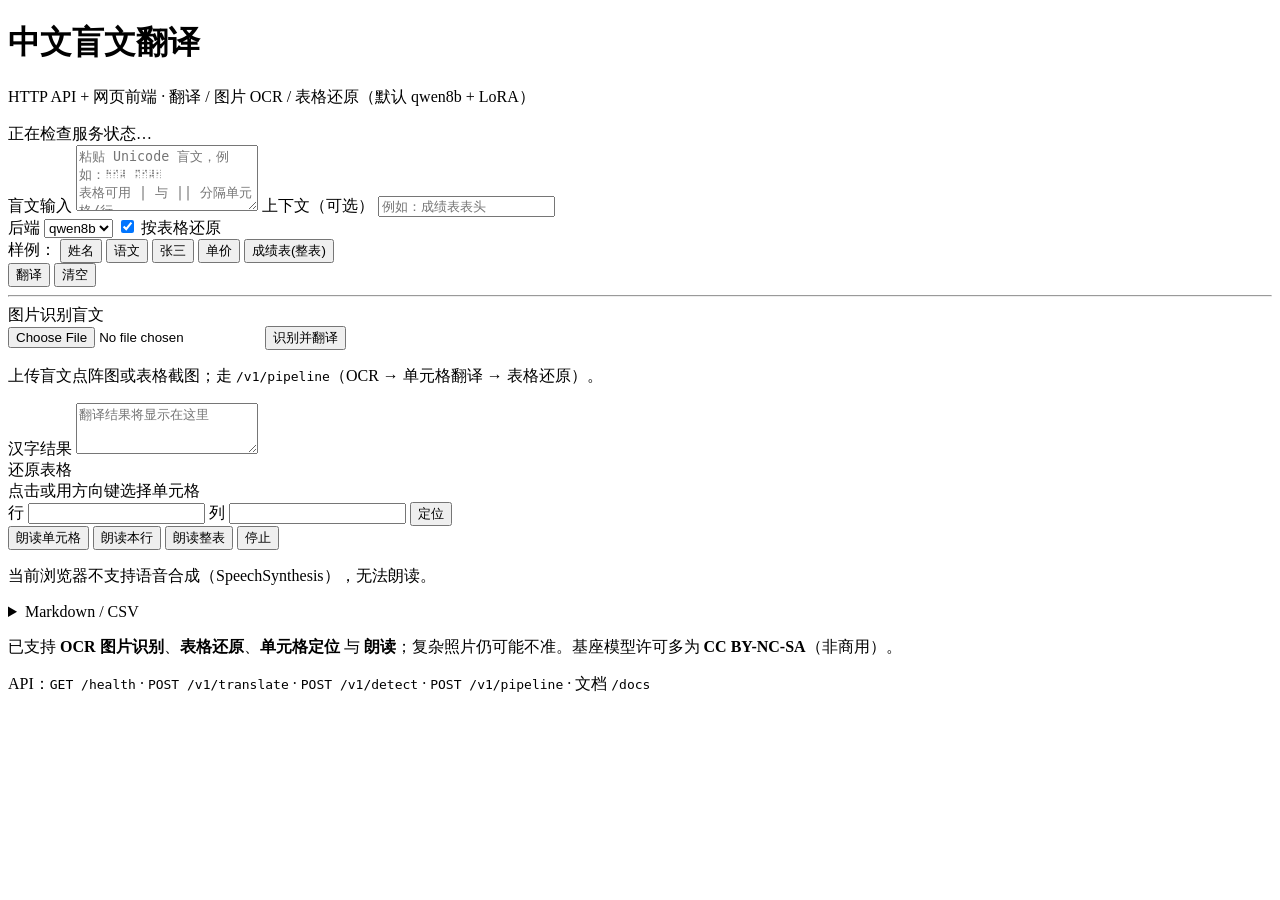
==== apps/web/index.html @ f2950549 "Initial public release: chinese-braille-toolkit v0.1.0a1 FastAPI+web UI, OpenCV braille OCR, table r" ====
<!DOCTYPE html>
<html lang="zh-CN">
<head>
  <meta charset="UTF-8" />
  <meta name="viewport" content="width=device-width, initial-scale=1" />
  <title>中文盲文翻译</title>
  <link rel="stylesheet" href="/static/style.css" />
</head>
<body>
  <main class="card">
    <header>
      <h1>中文盲文翻译</h1>
      <p class="sub">HTTP API + 网页前端 · 翻译 / 图片 OCR / 表格还原（默认 qwen8b + LoRA）</p>
    </header>

    <section class="status" id="statusBox" aria-live="polite">
      正在检查服务状态…
    </section>

    <label for="braille">盲文输入</label>
    <textarea id="braille" rows="4" placeholder="粘贴 Unicode 盲文，例如：⠓⠊⠼ ⠍⠊⠼⠂ &#10;表格可用 | 与 || 分隔单元格/行"></textarea>

    <label for="context">上下文（可选）</label>
    <input id="context" type="text" placeholder="例如：成绩表表头" />

    <div class="row">
      <label for="backend">后端</label>
      <select id="backend">
        <option value="qwen8b" selected>qwen8b</option>
        <option value="mt5">mt5</option>
        <option value="auto">auto</option>
      </select>
      <label class="check">
        <input type="checkbox" id="asTable" checked />
        按表格还原
      </label>
    </div>

    <div class="samples">
      <span>样例：</span>
      <button type="button" class="chip" data-br="⠓⠊⠼ ⠍⠊⠼⠂" data-ctx="成绩表表头">姓名</button>
      <button type="button" class="chip" data-br="⠬ ⠒" data-ctx="成绩表表头">语文</button>
      <button type="button" class="chip" data-br="⠌⠦ ⠎⠧⠁" data-ctx="成绩表姓名">张三</button>
      <button type="button" class="chip" data-br="⠙⠧ ⠛⠫⠆" data-ctx="销售表表头">单价</button>
      <button type="button" class="chip chip-table"
        data-br="⠓⠊⠼ ⠍⠊⠼⠂ | ⠬ ⠒ | ⠱⠥ ⠓⠾ | ⠊⠼ ⠬⠄ || ⠌⠦ ⠎⠧⠁ | ⠼⠊⠃ | ⠼⠓⠓ | ⠼⠓⠑ || ⠇⠊ ⠎ | ⠼⠛⠓ | ⠼⠊⠑ | ⠼⠓⠚ || ⠶⠂ ⠥ | ⠼⠓⠑ | ⠼⠓⠃ | ⠼⠊⠚"
        data-ctx="成绩表"
        data-table="1">成绩表(整表)</button>
    </div>

    <div class="actions">
      <button type="button" id="btnTranslate" class="primary">翻译</button>
      <button type="button" id="btnClear" class="ghost">清空</button>
    </div>

    <hr class="sep" />

    <label for="imageFile">图片识别盲文</label>
    <div class="row file-row">
      <input id="imageFile" type="file" accept="image/*" />
      <button type="button" id="btnPipeline" class="primary">识别并翻译</button>
    </div>
    <p class="hint">上传盲文点阵图或表格截图；走 <code>/v1/pipeline</code>（OCR → 单元格翻译 → 表格还原）。</p>

    <label for="result">汉字结果</label>
    <textarea id="result" rows="3" readonly placeholder="翻译结果将显示在这里"></textarea>

    <div id="tableWrap" class="table-wrap hidden">
      <label>还原表格</label>
      <div id="tableOut" class="table-out"></div>
      <div class="table-toolbar" id="tableToolbar">
        <div id="cellPos" class="cell-pos" aria-live="polite">点击或用方向键选择单元格</div>
        <div class="toolbar-row">
          <label class="jump-label" for="jumpRow">行</label>
          <input id="jumpRow" type="number" min="1" step="1" class="jump-num" />
          <label class="jump-label" for="jumpCol">列</label>
          <input id="jumpCol" type="number" min="1" step="1" class="jump-num" />
          <button type="button" id="btnJump" class="ghost">定位</button>
        </div>
        <div class="toolbar-row speak-row">
          <button type="button" id="btnSpeakCell" class="ghost">朗读单元格</button>
          <button type="button" id="btnSpeakRow" class="ghost">朗读本行</button>
          <button type="button" id="btnSpeakTable" class="ghost">朗读整表</button>
          <button type="button" id="btnSpeakStop" class="ghost">停止</button>
        </div>
        <p id="ttsHint" class="hint hidden">当前浏览器不支持语音合成（SpeechSynthesis），无法朗读。</p>
      </div>
      <details>
        <summary>Markdown / CSV</summary>
        <label for="mdOut">Markdown</label>
        <textarea id="mdOut" rows="5" readonly></textarea>
        <label for="csvOut">CSV</label>
        <textarea id="csvOut" rows="4" readonly></textarea>
      </details>
    </div>

    <p class="meta" id="meta"></p>

    <footer>
      <p>已支持 <strong>OCR 图片识别</strong>、<strong>表格还原</strong>、<strong>单元格定位</strong> 与 <strong>朗读</strong>；复杂照片仍可能不准。基座模型许可多为 <strong>CC BY-NC-SA</strong>（非商用）。</p>
      <p>API：<code>GET /health</code> · <code>POST /v1/translate</code> · <code>POST /v1/detect</code> · <code>POST /v1/pipeline</code> · 文档 <code>/docs</code></p>
    </footer>
  </main>
  <script src="/static/app.js"></script>
</body>
</html>
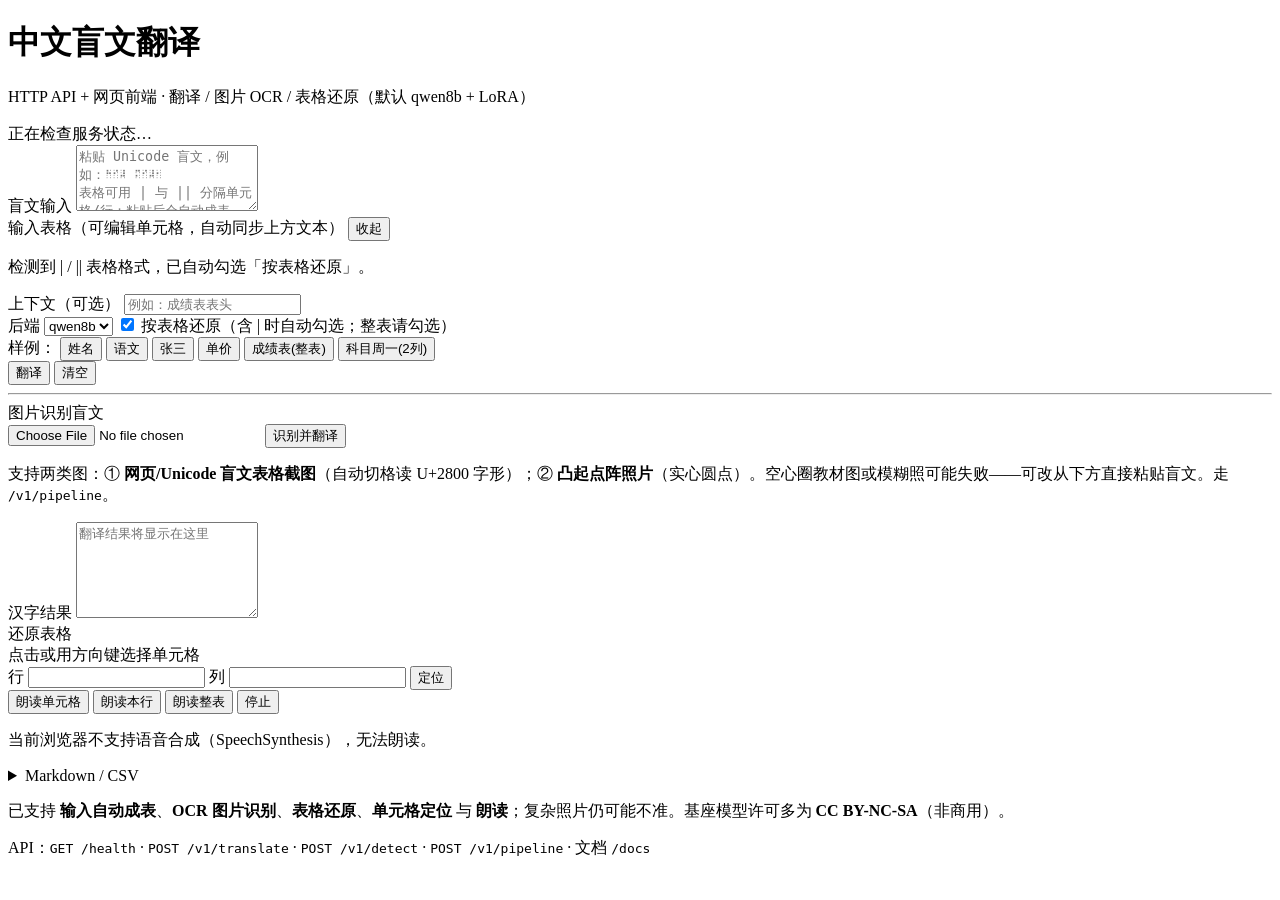
==== commit 77c39928: "feat: digital braille OCR, table shape lock, batch GPU translate - OCR: detect Unicode braille table" ====
--- a/apps/web/index.html
+++ b/apps/web/index.html
@@ -2,9 +2,11 @@
 <html lang="zh-CN">
 <head>
   <meta charset="UTF-8" />
+  <meta http-equiv="Cache-Control" content="no-store, no-cache, must-revalidate" />
+  <meta http-equiv="Pragma" content="no-cache" />
   <meta name="viewport" content="width=device-width, initial-scale=1" />
   <title>中文盲文翻译</title>
-  <link rel="stylesheet" href="/static/style.css" />
+  <link rel="stylesheet" href="/static/style.css?v=20261020t01hard4x4" />
 </head>
 <body>
   <main class="card">
@@ -18,7 +20,16 @@
     </section>
 
     <label for="braille">盲文输入</label>
-    <textarea id="braille" rows="4" placeholder="粘贴 Unicode 盲文，例如：⠓⠊⠼ ⠍⠊⠼⠂ &#10;表格可用 | 与 || 分隔单元格/行"></textarea>
+    <textarea id="braille" rows="4" placeholder="粘贴 Unicode 盲文，例如：⠓⠊⠼ ⠍⠊⠼⠂ &#10;表格可用 | 与 || 分隔单元格/行；粘贴后会自动成表"></textarea>
+
+    <div id="inputTableWrap" class="input-table-wrap hidden">
+      <div class="input-table-head">
+        <label class="input-table-label">输入表格（可编辑单元格，自动同步上方文本）</label>
+        <button type="button" id="btnHideInputTable" class="ghost tiny">收起</button>
+      </div>
+      <div id="inputTableOut" class="table-out input-table-out"></div>
+      <p class="hint" id="inputTableHint">检测到 | / || 表格格式，已自动勾选「按表格还原」。</p>
+    </div>
 
     <label for="context">上下文（可选）</label>
     <input id="context" type="text" placeholder="例如：成绩表表头" />
@@ -32,7 +43,7 @@
       </select>
       <label class="check">
         <input type="checkbox" id="asTable" checked />
-        按表格还原
+        按表格还原（含 | 时自动勾选；整表请勾选）
       </label>
     </div>
 
@@ -43,9 +54,17 @@
       <button type="button" class="chip" data-br="⠌⠦ ⠎⠧⠁" data-ctx="成绩表姓名">张三</button>
       <button type="button" class="chip" data-br="⠙⠧ ⠛⠫⠆" data-ctx="销售表表头">单价</button>
       <button type="button" class="chip chip-table"
+        data-sample="t01"
         data-br="⠓⠊⠼ ⠍⠊⠼⠂ | ⠬ ⠒ | ⠱⠥ ⠓⠾ | ⠊⠼ ⠬⠄ || ⠌⠦ ⠎⠧⠁ | ⠼⠊⠃ | ⠼⠓⠓ | ⠼⠓⠑ || ⠇⠊ ⠎ | ⠼⠛⠓ | ⠼⠊⠑ | ⠼⠓⠚ || ⠶⠂ ⠥ | ⠼⠓⠑ | ⠼⠓⠃ | ⠼⠊⠚"
+        data-cells="[[&quot;⠓⠊⠼ ⠍⠊⠼⠂&quot;,&quot;⠬ ⠒&quot;,&quot;⠱⠥ ⠓⠾&quot;,&quot;⠊⠼ ⠬⠄&quot;],[&quot;⠌⠦ ⠎⠧⠁&quot;,&quot;⠼⠊⠃&quot;,&quot;⠼⠓⠓&quot;,&quot;⠼⠓⠑&quot;],[&quot;⠇⠊ ⠎&quot;,&quot;⠼⠛⠓&quot;,&quot;⠼⠊⠑&quot;,&quot;⠼⠓⠚&quot;],[&quot;⠶⠂ ⠥&quot;,&quot;⠼⠓⠑&quot;,&quot;⠼⠓⠃&quot;,&quot;⠼⠊⠚&quot;]]"
         data-ctx="成绩表"
         data-table="1">成绩表(整表)</button>
+      <button type="button" class="chip chip-table"
+        data-sample="subject_mon"
+        data-br="⠅⠢ ⠍⠥ | ⠌⠷ ⠊ || ⠬ ⠒ | ⠱⠥ ⠓⠾"
+        data-cells="[[&quot;⠅⠢ ⠍⠥&quot;,&quot;⠌⠷ ⠊&quot;],[&quot;⠬ ⠒&quot;,&quot;⠱⠥ ⠓⠾&quot;]]"
+        data-ctx="课程表"
+        data-table="1">科目周一(2列)</button>
     </div>
 
     <div class="actions">
@@ -60,10 +79,10 @@
       <input id="imageFile" type="file" accept="image/*" />
       <button type="button" id="btnPipeline" class="primary">识别并翻译</button>
     </div>
-    <p class="hint">上传盲文点阵图或表格截图；走 <code>/v1/pipeline</code>（OCR → 单元格翻译 → 表格还原）。</p>
+    <p class="hint">支持两类图：① <strong>网页/Unicode 盲文表格截图</strong>（自动切格读 U+2800 字形）；② <strong>凸起点阵照片</strong>（实心圆点）。空心圈教材图或模糊照可能失败——可改从下方直接粘贴盲文。走 <code>/v1/pipeline</code>。</p>
 
     <label for="result">汉字结果</label>
-    <textarea id="result" rows="3" readonly placeholder="翻译结果将显示在这里"></textarea>
+    <textarea id="result" rows="6" readonly placeholder="翻译结果将显示在这里"></textarea>
 
     <div id="tableWrap" class="table-wrap hidden">
       <label>还原表格</label>
@@ -97,10 +116,10 @@
     <p class="meta" id="meta"></p>
 
     <footer>
-      <p>已支持 <strong>OCR 图片识别</strong>、<strong>表格还原</strong>、<strong>单元格定位</strong> 与 <strong>朗读</strong>；复杂照片仍可能不准。基座模型许可多为 <strong>CC BY-NC-SA</strong>（非商用）。</p>
+      <p>已支持 <strong>输入自动成表</strong>、<strong>OCR 图片识别</strong>、<strong>表格还原</strong>、<strong>单元格定位</strong> 与 <strong>朗读</strong>；复杂照片仍可能不准。基座模型许可多为 <strong>CC BY-NC-SA</strong>（非商用）。</p>
       <p>API：<code>GET /health</code> · <code>POST /v1/translate</code> · <code>POST /v1/detect</code> · <code>POST /v1/pipeline</code> · 文档 <code>/docs</code></p>
     </footer>
   </main>
-  <script src="/static/app.js"></script>
+  <script src="/static/app.js?v=20261020digitalocr1"></script>
 </body>
 </html>
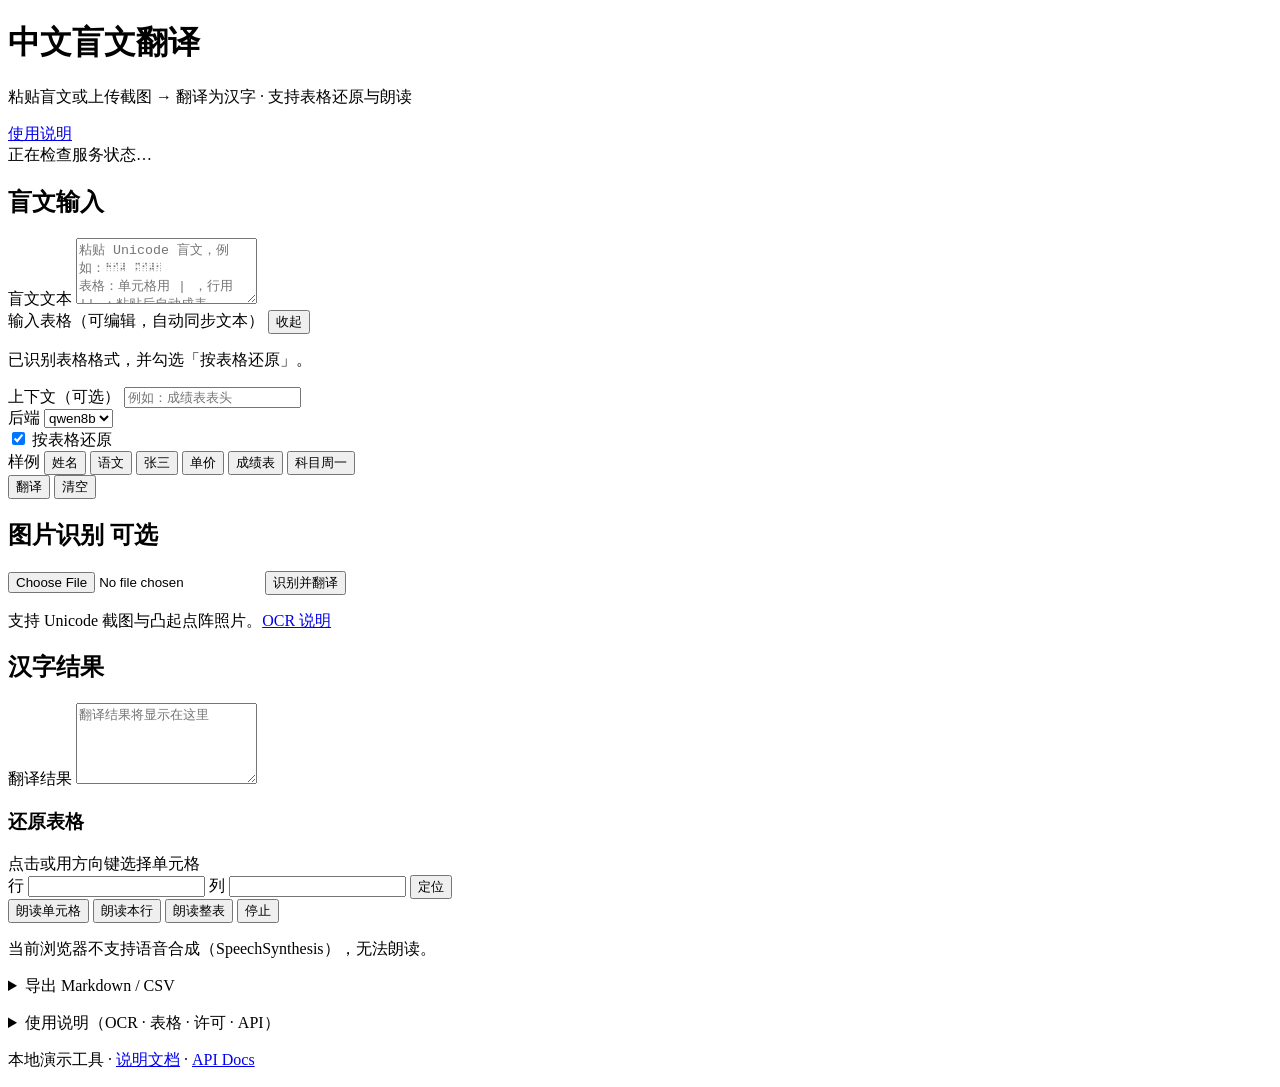
==== commit 35a6cd51: "ui: 精简网页主流程，说明收拢到帮助页与 docs - 主页按状态→输入→可选 OCR→结果分区，去掉冗长脚注 - 新增 apps/web/help.html 与 docs/web-ui.md（OC" ====
--- a/apps/web/index.html
+++ b/apps/web/index.html
@@ -6,120 +6,147 @@
   <meta http-equiv="Pragma" content="no-cache" />
   <meta name="viewport" content="width=device-width, initial-scale=1" />
   <title>中文盲文翻译</title>
-  <link rel="stylesheet" href="/static/style.css?v=20261020t01hard4x4" />
+  <link rel="stylesheet" href="/static/style.css?v=20261021ui1" />
 </head>
 <body>
   <main class="card">
-    <header>
-      <h1>中文盲文翻译</h1>
-      <p class="sub">HTTP API + 网页前端 · 翻译 / 图片 OCR / 表格还原（默认 qwen8b + LoRA）</p>
+    <header class="page-header">
+      <div class="page-header-text">
+        <h1>中文盲文翻译</h1>
+        <p class="sub">粘贴盲文或上传截图 → 翻译为汉字 · 支持表格还原与朗读</p>
+      </div>
+      <a class="help-link" href="/static/help.html" target="_blank" rel="noopener">使用说明</a>
     </header>
 
     <section class="status" id="statusBox" aria-live="polite">
       正在检查服务状态…
     </section>
 
-    <label for="braille">盲文输入</label>
-    <textarea id="braille" rows="4" placeholder="粘贴 Unicode 盲文，例如：⠓⠊⠼ ⠍⠊⠼⠂ &#10;表格可用 | 与 || 分隔单元格/行；粘贴后会自动成表"></textarea>
+    <section class="panel" aria-labelledby="sec-input">
+      <h2 id="sec-input" class="panel-title">盲文输入</h2>
 
-    <div id="inputTableWrap" class="input-table-wrap hidden">
-      <div class="input-table-head">
-        <label class="input-table-label">输入表格（可编辑单元格，自动同步上方文本）</label>
-        <button type="button" id="btnHideInputTable" class="ghost tiny">收起</button>
+      <label for="braille" class="sr-only">盲文文本</label>
+      <textarea id="braille" rows="4" placeholder="粘贴 Unicode 盲文，例如：⠓⠊⠼ ⠍⠊⠼⠂&#10;表格：单元格用 | ，行用 || ；粘贴后自动成表"></textarea>
+
+      <div id="inputTableWrap" class="input-table-wrap hidden">
+        <div class="input-table-head">
+          <label class="input-table-label">输入表格（可编辑，自动同步文本）</label>
+          <button type="button" id="btnHideInputTable" class="ghost tiny">收起</button>
+        </div>
+        <div id="inputTableOut" class="table-out input-table-out"></div>
+        <p class="hint" id="inputTableHint">已识别表格格式，并勾选「按表格还原」。</p>
       </div>
-      <div id="inputTableOut" class="table-out input-table-out"></div>
-      <p class="hint" id="inputTableHint">检测到 | / || 表格格式，已自动勾选「按表格还原」。</p>
-    </div>
 
-    <label for="context">上下文（可选）</label>
-    <input id="context" type="text" placeholder="例如：成绩表表头" />
+      <div class="field-grid">
+        <div class="field">
+          <label for="context">上下文（可选）</label>
+          <input id="context" type="text" placeholder="例如：成绩表表头" />
+        </div>
+        <div class="field field-backend">
+          <label for="backend">后端</label>
+          <select id="backend">
+            <option value="qwen8b" selected>qwen8b</option>
+            <option value="mt5">mt5</option>
+            <option value="auto">auto</option>
+          </select>
+        </div>
+      </div>
 
-    <div class="row">
-      <label for="backend">后端</label>
-      <select id="backend">
-        <option value="qwen8b" selected>qwen8b</option>
-        <option value="mt5">mt5</option>
-        <option value="auto">auto</option>
-      </select>
-      <label class="check">
-        <input type="checkbox" id="asTable" checked />
-        按表格还原（含 | 时自动勾选；整表请勾选）
-      </label>
-    </div>
+      <div class="options-bar">
+        <label class="check">
+          <input type="checkbox" id="asTable" checked />
+          按表格还原
+        </label>
+        <div class="samples" role="group" aria-label="样例">
+          <span class="samples-label">样例</span>
+          <button type="button" class="chip" data-br="⠓⠊⠼ ⠍⠊⠼⠂" data-ctx="成绩表表头">姓名</button>
+          <button type="button" class="chip" data-br="⠬ ⠒" data-ctx="成绩表表头">语文</button>
+          <button type="button" class="chip" data-br="⠌⠦ ⠎⠧⠁" data-ctx="成绩表姓名">张三</button>
+          <button type="button" class="chip" data-br="⠙⠧ ⠛⠫⠆" data-ctx="销售表表头">单价</button>
+          <button type="button" class="chip chip-table"
+            data-sample="t01"
+            data-br="⠓⠊⠼ ⠍⠊⠼⠂ | ⠬ ⠒ | ⠱⠥ ⠓⠾ | ⠊⠼ ⠬⠄ || ⠌⠦ ⠎⠧⠁ | ⠼⠊⠃ | ⠼⠓⠓ | ⠼⠓⠑ || ⠇⠊ ⠎ | ⠼⠛⠓ | ⠼⠊⠑ | ⠼⠓⠚ || ⠶⠂ ⠥ | ⠼⠓⠑ | ⠼⠓⠃ | ⠼⠊⠚"
+            data-cells="[[&quot;⠓⠊⠼ ⠍⠊⠼⠂&quot;,&quot;⠬ ⠒&quot;,&quot;⠱⠥ ⠓⠾&quot;,&quot;⠊⠼ ⠬⠄&quot;],[&quot;⠌⠦ ⠎⠧⠁&quot;,&quot;⠼⠊⠃&quot;,&quot;⠼⠓⠓&quot;,&quot;⠼⠓⠑&quot;],[&quot;⠇⠊ ⠎&quot;,&quot;⠼⠛⠓&quot;,&quot;⠼⠊⠑&quot;,&quot;⠼⠓⠚&quot;],[&quot;⠶⠂ ⠥&quot;,&quot;⠼⠓⠑&quot;,&quot;⠼⠓⠃&quot;,&quot;⠼⠊⠚&quot;]]"
+            data-ctx="成绩表"
+            data-table="1">成绩表</button>
+          <button type="button" class="chip chip-table"
+            data-sample="subject_mon"
+            data-br="⠅⠢ ⠍⠥ | ⠌⠷ ⠊ || ⠬ ⠒ | ⠱⠥ ⠓⠾"
+            data-cells="[[&quot;⠅⠢ ⠍⠥&quot;,&quot;⠌⠷ ⠊&quot;],[&quot;⠬ ⠒&quot;,&quot;⠱⠥ ⠓⠾&quot;]]"
+            data-ctx="课程表"
+            data-table="1">科目周一</button>
+        </div>
+      </div>
 
-    <div class="samples">
-      <span>样例：</span>
-      <button type="button" class="chip" data-br="⠓⠊⠼ ⠍⠊⠼⠂" data-ctx="成绩表表头">姓名</button>
-      <button type="button" class="chip" data-br="⠬ ⠒" data-ctx="成绩表表头">语文</button>
-      <button type="button" class="chip" data-br="⠌⠦ ⠎⠧⠁" data-ctx="成绩表姓名">张三</button>
-      <button type="button" class="chip" data-br="⠙⠧ ⠛⠫⠆" data-ctx="销售表表头">单价</button>
-      <button type="button" class="chip chip-table"
-        data-sample="t01"
-        data-br="⠓⠊⠼ ⠍⠊⠼⠂ | ⠬ ⠒ | ⠱⠥ ⠓⠾ | ⠊⠼ ⠬⠄ || ⠌⠦ ⠎⠧⠁ | ⠼⠊⠃ | ⠼⠓⠓ | ⠼⠓⠑ || ⠇⠊ ⠎ | ⠼⠛⠓ | ⠼⠊⠑ | ⠼⠓⠚ || ⠶⠂ ⠥ | ⠼⠓⠑ | ⠼⠓⠃ | ⠼⠊⠚"
-        data-cells="[[&quot;⠓⠊⠼ ⠍⠊⠼⠂&quot;,&quot;⠬ ⠒&quot;,&quot;⠱⠥ ⠓⠾&quot;,&quot;⠊⠼ ⠬⠄&quot;],[&quot;⠌⠦ ⠎⠧⠁&quot;,&quot;⠼⠊⠃&quot;,&quot;⠼⠓⠓&quot;,&quot;⠼⠓⠑&quot;],[&quot;⠇⠊ ⠎&quot;,&quot;⠼⠛⠓&quot;,&quot;⠼⠊⠑&quot;,&quot;⠼⠓⠚&quot;],[&quot;⠶⠂ ⠥&quot;,&quot;⠼⠓⠑&quot;,&quot;⠼⠓⠃&quot;,&quot;⠼⠊⠚&quot;]]"
-        data-ctx="成绩表"
-        data-table="1">成绩表(整表)</button>
-      <button type="button" class="chip chip-table"
-        data-sample="subject_mon"
-        data-br="⠅⠢ ⠍⠥ | ⠌⠷ ⠊ || ⠬ ⠒ | ⠱⠥ ⠓⠾"
-        data-cells="[[&quot;⠅⠢ ⠍⠥&quot;,&quot;⠌⠷ ⠊&quot;],[&quot;⠬ ⠒&quot;,&quot;⠱⠥ ⠓⠾&quot;]]"
-        data-ctx="课程表"
-        data-table="1">科目周一(2列)</button>
-    </div>
+      <div class="actions">
+        <button type="button" id="btnTranslate" class="primary">翻译</button>
+        <button type="button" id="btnClear" class="ghost">清空</button>
+      </div>
+    </section>
 
-    <div class="actions">
-      <button type="button" id="btnTranslate" class="primary">翻译</button>
-      <button type="button" id="btnClear" class="ghost">清空</button>
-    </div>
+    <section class="panel panel-muted" aria-labelledby="sec-ocr">
+      <h2 id="sec-ocr" class="panel-title">图片识别 <span class="panel-tag">可选</span></h2>
+      <div class="row file-row">
+        <input id="imageFile" type="file" accept="image/*" />
+        <button type="button" id="btnPipeline" class="primary">识别并翻译</button>
+      </div>
+      <p class="hint compact">支持 Unicode 截图与凸起点阵照片。<a href="/static/help.html#ocr" target="_blank" rel="noopener">OCR 说明</a></p>
+    </section>
 
-    <hr class="sep" />
+    <section class="panel" aria-labelledby="sec-result">
+      <h2 id="sec-result" class="panel-title">汉字结果</h2>
+      <label for="result" class="sr-only">翻译结果</label>
+      <textarea id="result" rows="5" readonly placeholder="翻译结果将显示在这里"></textarea>
 
-    <label for="imageFile">图片识别盲文</label>
-    <div class="row file-row">
-      <input id="imageFile" type="file" accept="image/*" />
-      <button type="button" id="btnPipeline" class="primary">识别并翻译</button>
-    </div>
-    <p class="hint">支持两类图：① <strong>网页/Unicode 盲文表格截图</strong>（自动切格读 U+2800 字形）；② <strong>凸起点阵照片</strong>（实心圆点）。空心圈教材图或模糊照可能失败——可改从下方直接粘贴盲文。走 <code>/v1/pipeline</code>。</p>
+      <div id="tableWrap" class="table-wrap hidden">
+        <div class="result-table-head">
+          <h3 class="panel-subtitle">还原表格</h3>
+        </div>
+        <div id="tableOut" class="table-out"></div>
+        <div class="table-toolbar" id="tableToolbar">
+          <div id="cellPos" class="cell-pos" aria-live="polite">点击或用方向键选择单元格</div>
+          <div class="toolbar-row">
+            <label class="jump-label" for="jumpRow">行</label>
+            <input id="jumpRow" type="number" min="1" step="1" class="jump-num" />
+            <label class="jump-label" for="jumpCol">列</label>
+            <input id="jumpCol" type="number" min="1" step="1" class="jump-num" />
+            <button type="button" id="btnJump" class="ghost">定位</button>
+          </div>
+          <div class="toolbar-row speak-row">
+            <button type="button" id="btnSpeakCell" class="ghost">朗读单元格</button>
+            <button type="button" id="btnSpeakRow" class="ghost">朗读本行</button>
+            <button type="button" id="btnSpeakTable" class="ghost">朗读整表</button>
+            <button type="button" id="btnSpeakStop" class="ghost">停止</button>
+          </div>
+          <p id="ttsHint" class="hint hidden">当前浏览器不支持语音合成（SpeechSynthesis），无法朗读。</p>
+        </div>
+        <details class="export-details">
+          <summary>导出 Markdown / CSV</summary>
+          <label for="mdOut">Markdown</label>
+          <textarea id="mdOut" rows="5" readonly></textarea>
+          <label for="csvOut">CSV</label>
+          <textarea id="csvOut" rows="4" readonly></textarea>
+        </details>
+      </div>
 
-    <label for="result">汉字结果</label>
-    <textarea id="result" rows="6" readonly placeholder="翻译结果将显示在这里"></textarea>
+      <p class="meta" id="meta"></p>
+    </section>
 
-    <div id="tableWrap" class="table-wrap hidden">
-      <label>还原表格</label>
-      <div id="tableOut" class="table-out"></div>
-      <div class="table-toolbar" id="tableToolbar">
-        <div id="cellPos" class="cell-pos" aria-live="polite">点击或用方向键选择单元格</div>
-        <div class="toolbar-row">
-          <label class="jump-label" for="jumpRow">行</label>
-          <input id="jumpRow" type="number" min="1" step="1" class="jump-num" />
-          <label class="jump-label" for="jumpCol">列</label>
-          <input id="jumpCol" type="number" min="1" step="1" class="jump-num" />
-          <button type="button" id="btnJump" class="ghost">定位</button>
-        </div>
-        <div class="toolbar-row speak-row">
-          <button type="button" id="btnSpeakCell" class="ghost">朗读单元格</button>
-          <button type="button" id="btnSpeakRow" class="ghost">朗读本行</button>
-          <button type="button" id="btnSpeakTable" class="ghost">朗读整表</button>
-          <button type="button" id="btnSpeakStop" class="ghost">停止</button>
-        </div>
-        <p id="ttsHint" class="hint hidden">当前浏览器不支持语音合成（SpeechSynthesis），无法朗读。</p>
+    <details class="help-panel">
+      <summary>使用说明（OCR · 表格 · 许可 · API）</summary>
+      <div class="help-panel-body">
+        <p><strong>OCR：</strong>① 网页/Unicode 盲文表格截图（切格读 U+2800）；② 凸起点阵照片（实心圆点）。空心圈教材图或模糊照可能失败，可改粘贴盲文。接口 <code>/v1/pipeline</code>。</p>
+        <p><strong>表格：</strong>含 <code>|</code> / <code>||</code> 时自动成表并勾选「按表格还原」；整表翻译请保持勾选。</p>
+        <p><strong>许可：</strong>基座模型多为 <strong>CC BY-NC-SA</strong>（非商用）。</p>
+        <p><strong>API：</strong><code>GET /health</code> · <code>POST /v1/translate</code> · <code>POST /v1/detect</code> · <code>POST /v1/pipeline</code> · OpenAPI <code>/docs</code></p>
+        <p><a href="/static/help.html" target="_blank" rel="noopener">打开完整说明页</a></p>
       </div>
-      <details>
-        <summary>Markdown / CSV</summary>
-        <label for="mdOut">Markdown</label>
-        <textarea id="mdOut" rows="5" readonly></textarea>
-        <label for="csvOut">CSV</label>
-        <textarea id="csvOut" rows="4" readonly></textarea>
-      </details>
-    </div>
-
-    <p class="meta" id="meta"></p>
+    </details>
 
     <footer>
-      <p>已支持 <strong>输入自动成表</strong>、<strong>OCR 图片识别</strong>、<strong>表格还原</strong>、<strong>单元格定位</strong> 与 <strong>朗读</strong>；复杂照片仍可能不准。基座模型许可多为 <strong>CC BY-NC-SA</strong>（非商用）。</p>
-      <p>API：<code>GET /health</code> · <code>POST /v1/translate</code> · <code>POST /v1/detect</code> · <code>POST /v1/pipeline</code> · 文档 <code>/docs</code></p>
+      <p>本地演示工具 · <a href="/static/help.html" target="_blank" rel="noopener">说明文档</a> · <a href="/docs" target="_blank" rel="noopener">API Docs</a></p>
     </footer>
   </main>
-  <script src="/static/app.js?v=20261020digitalocr1"></script>
+  <script src="/static/app.js?v=20261021ui1"></script>
 </body>
 </html>
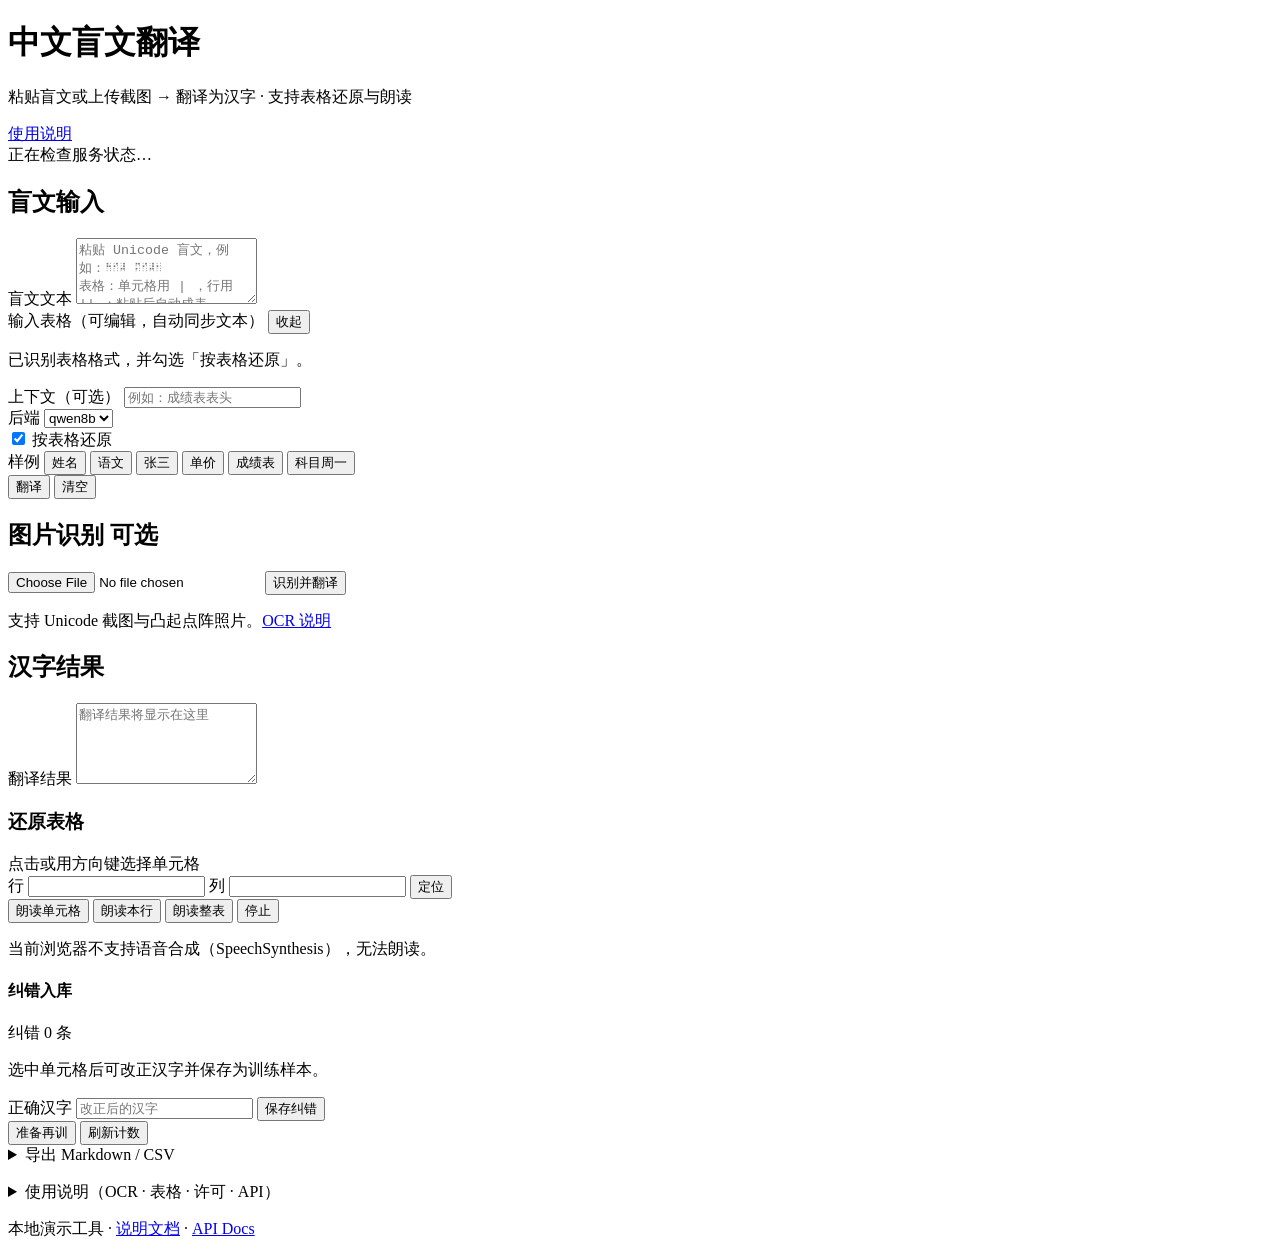
==== commit 6efa6d3f: "feat: web cell corrections + merge + Windows LoRA retrain loop Save wrong table cells from the web U" ====
--- a/apps/web/index.html
+++ b/apps/web/index.html
@@ -6,7 +6,7 @@
   <meta http-equiv="Pragma" content="no-cache" />
   <meta name="viewport" content="width=device-width, initial-scale=1" />
   <title>中文盲文翻译</title>
-  <link rel="stylesheet" href="/static/style.css?v=20261021ui1" />
+  <link rel="stylesheet" href="/static/style.css?v=20261021ci1" />
 </head>
 <body>
   <main class="card">
@@ -119,6 +119,23 @@
             <button type="button" id="btnSpeakStop" class="ghost">停止</button>
           </div>
           <p id="ttsHint" class="hint hidden">当前浏览器不支持语音合成（SpeechSynthesis），无法朗读。</p>
+          <div class="correct-panel" id="correctPanel">
+            <div class="correct-panel-head">
+              <h4 class="correct-title">纠错入库</h4>
+              <span class="correct-count" id="correctCount">纠错 0 条</span>
+            </div>
+            <p class="correct-preview" id="correctBraillePreview">选中单元格后可改正汉字并保存为训练样本。</p>
+            <div class="correct-row">
+              <label for="correctZh">正确汉字</label>
+              <input id="correctZh" type="text" placeholder="改正后的汉字" autocomplete="off" />
+              <button type="button" id="btnSaveCorrect" class="primary">保存纠错</button>
+            </div>
+            <div class="correct-row">
+              <button type="button" id="btnPrepareRetrain" class="ghost accent">准备再训</button>
+              <button type="button" id="btnRefreshCorrectStats" class="ghost tiny">刷新计数</button>
+            </div>
+            <div id="retrainBox" class="retrain-box hidden" aria-live="polite"></div>
+          </div>
         </div>
         <details class="export-details">
           <summary>导出 Markdown / CSV</summary>
@@ -138,7 +155,7 @@
         <p><strong>OCR：</strong>① 网页/Unicode 盲文表格截图（切格读 U+2800）；② 凸起点阵照片（实心圆点）。空心圈教材图或模糊照可能失败，可改粘贴盲文。接口 <code>/v1/pipeline</code>。</p>
         <p><strong>表格：</strong>含 <code>|</code> / <code>||</code> 时自动成表并勾选「按表格还原」；整表翻译请保持勾选。</p>
         <p><strong>许可：</strong>基座模型多为 <strong>CC BY-NC-SA</strong>（非商用）。</p>
-        <p><strong>API：</strong><code>GET /health</code> · <code>POST /v1/translate</code> · <code>POST /v1/detect</code> · <code>POST /v1/pipeline</code> · OpenAPI <code>/docs</code></p>
+        <p><strong>API：</strong><code>GET /health</code> · <code>POST /v1/translate</code> · <code>POST /v1/detect</code> · <code>POST /v1/pipeline</code> · <code>POST /v1/corrections</code> · OpenAPI <code>/docs</code></p>
         <p><a href="/static/help.html" target="_blank" rel="noopener">打开完整说明页</a></p>
       </div>
     </details>
@@ -147,6 +164,6 @@
       <p>本地演示工具 · <a href="/static/help.html" target="_blank" rel="noopener">说明文档</a> · <a href="/docs" target="_blank" rel="noopener">API Docs</a></p>
     </footer>
   </main>
-  <script src="/static/app.js?v=20261021ui1"></script>
+  <script src="/static/app.js?v=20261021ci1"></script>
 </body>
 </html>
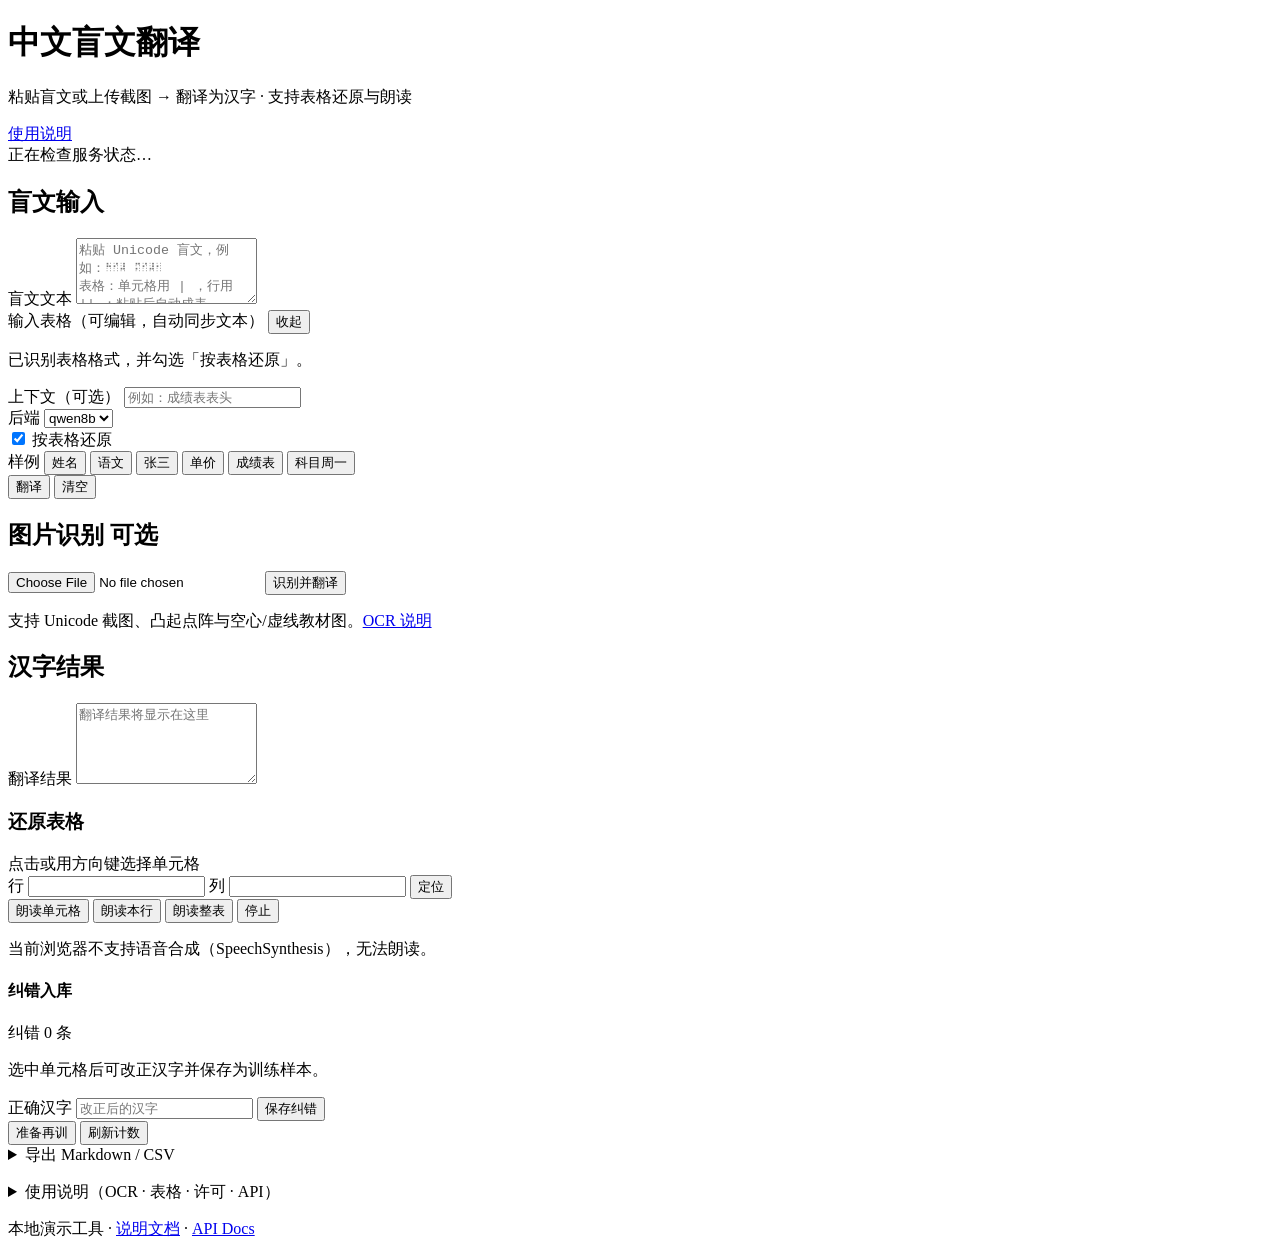
==== commit f92648b8: "feat(ocr): solidify hollow/dashed braille rings before filled-dot detect" ====
--- a/apps/web/index.html
+++ b/apps/web/index.html
@@ -90,7 +90,7 @@
         <input id="imageFile" type="file" accept="image/*" />
         <button type="button" id="btnPipeline" class="primary">识别并翻译</button>
       </div>
-      <p class="hint compact">支持 Unicode 截图与凸起点阵照片。<a href="/static/help.html#ocr" target="_blank" rel="noopener">OCR 说明</a></p>
+      <p class="hint compact">支持 Unicode 截图、凸起点阵与空心/虚线教材图。<a href="/static/help.html#ocr" target="_blank" rel="noopener">OCR 说明</a></p>
     </section>
 
     <section class="panel" aria-labelledby="sec-result">
@@ -152,7 +152,7 @@
     <details class="help-panel">
       <summary>使用说明（OCR · 表格 · 许可 · API）</summary>
       <div class="help-panel-body">
-        <p><strong>OCR：</strong>① 网页/Unicode 盲文表格截图（切格读 U+2800）；② 凸起点阵照片（实心圆点）。空心圈教材图或模糊照可能失败，可改粘贴盲文。接口 <code>/v1/pipeline</code>。</p>
+        <p><strong>OCR：</strong>① 网页/Unicode 盲文表格截图；② 凸起点阵照片；③ 空心/虚线教材图（自动实心化）。立体透视或严重模糊仍可能失败，可改粘贴盲文。接口 <code>/v1/pipeline</code>。</p>
         <p><strong>表格：</strong>含 <code>|</code> / <code>||</code> 时自动成表并勾选「按表格还原」；整表翻译请保持勾选。</p>
         <p><strong>许可：</strong>基座模型多为 <strong>CC BY-NC-SA</strong>（非商用）。</p>
         <p><strong>API：</strong><code>GET /health</code> · <code>POST /v1/translate</code> · <code>POST /v1/detect</code> · <code>POST /v1/pipeline</code> · <code>POST /v1/corrections</code> · OpenAPI <code>/docs</code></p>
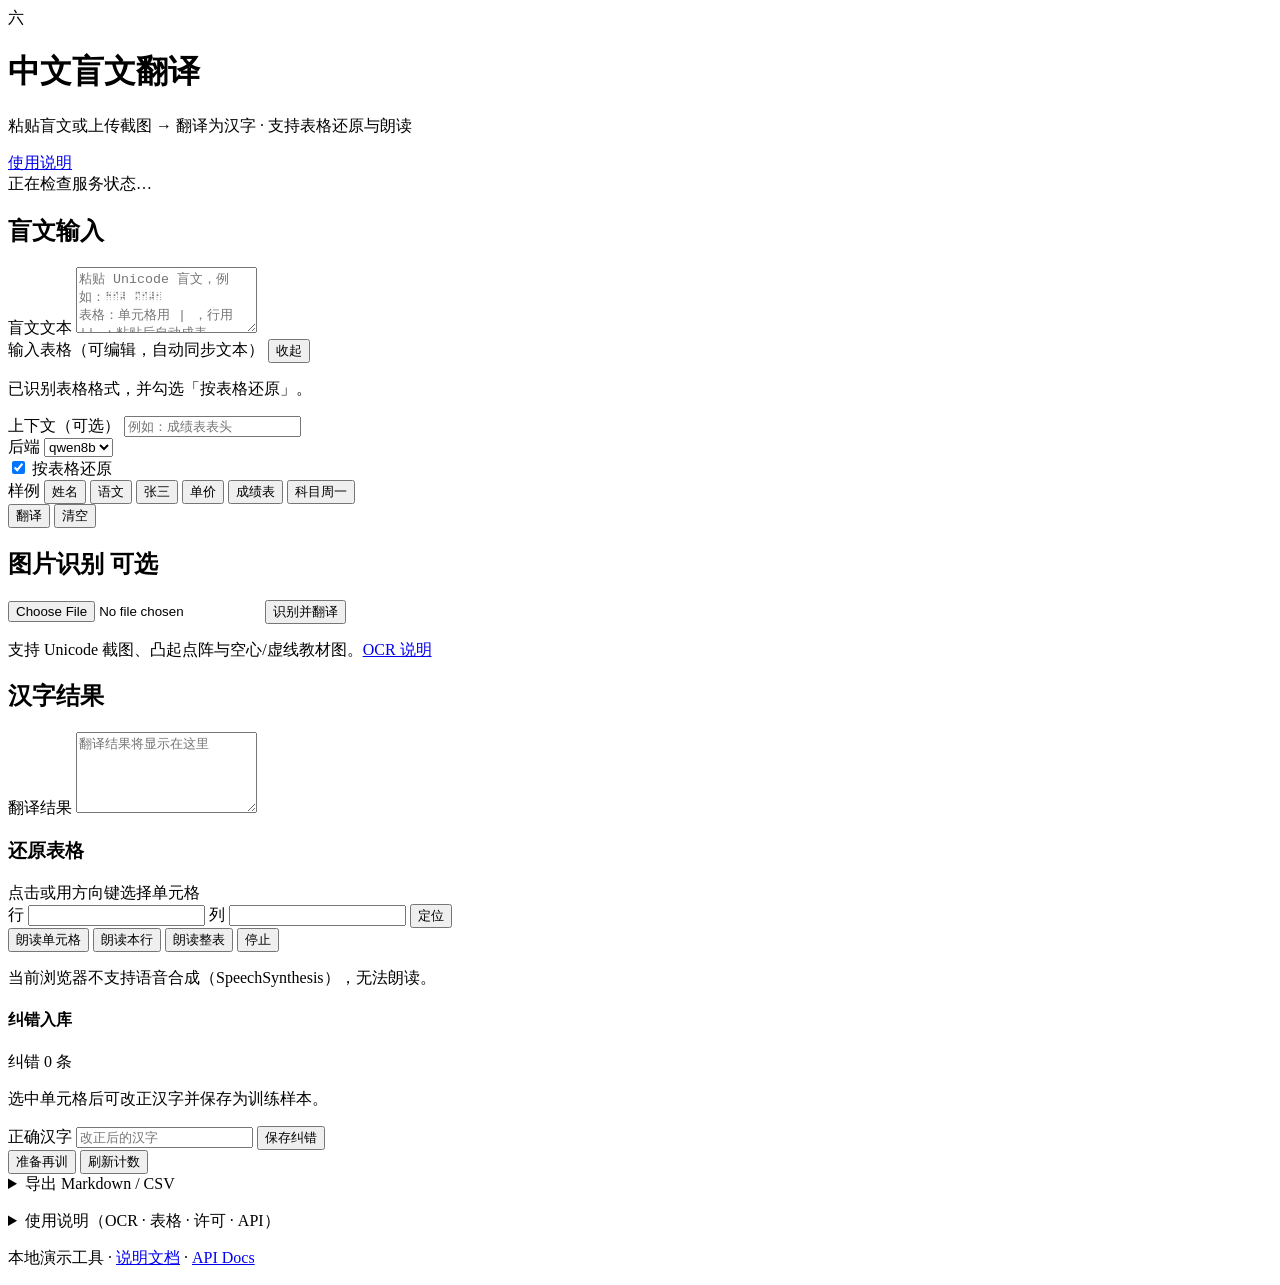
==== commit 21a41286: "ui: polish web layout, typography, and help page" ====
--- a/apps/web/index.html
+++ b/apps/web/index.html
@@ -6,13 +6,16 @@
   <meta http-equiv="Pragma" content="no-cache" />
   <meta name="viewport" content="width=device-width, initial-scale=1" />
   <title>中文盲文翻译</title>
-  <link rel="stylesheet" href="/static/style.css?v=20261021ci1" />
+  <link rel="stylesheet" href="/static/style.css?v=20261021ui2" />
 </head>
 <body>
   <main class="card">
     <header class="page-header">
       <div class="page-header-text">
-        <h1>中文盲文翻译</h1>
+        <div class="brand-row">
+          <span class="brand-mark" aria-hidden="true">六</span>
+          <h1>中文盲文翻译</h1>
+        </div>
         <p class="sub">粘贴盲文或上传截图 → 翻译为汉字 · 支持表格还原与朗读</p>
       </div>
       <a class="help-link" href="/static/help.html" target="_blank" rel="noopener">使用说明</a>
@@ -164,6 +167,6 @@
       <p>本地演示工具 · <a href="/static/help.html" target="_blank" rel="noopener">说明文档</a> · <a href="/docs" target="_blank" rel="noopener">API Docs</a></p>
     </footer>
   </main>
-  <script src="/static/app.js?v=20261021ci1"></script>
+  <script src="/static/app.js?v=20261021ui2"></script>
 </body>
 </html>
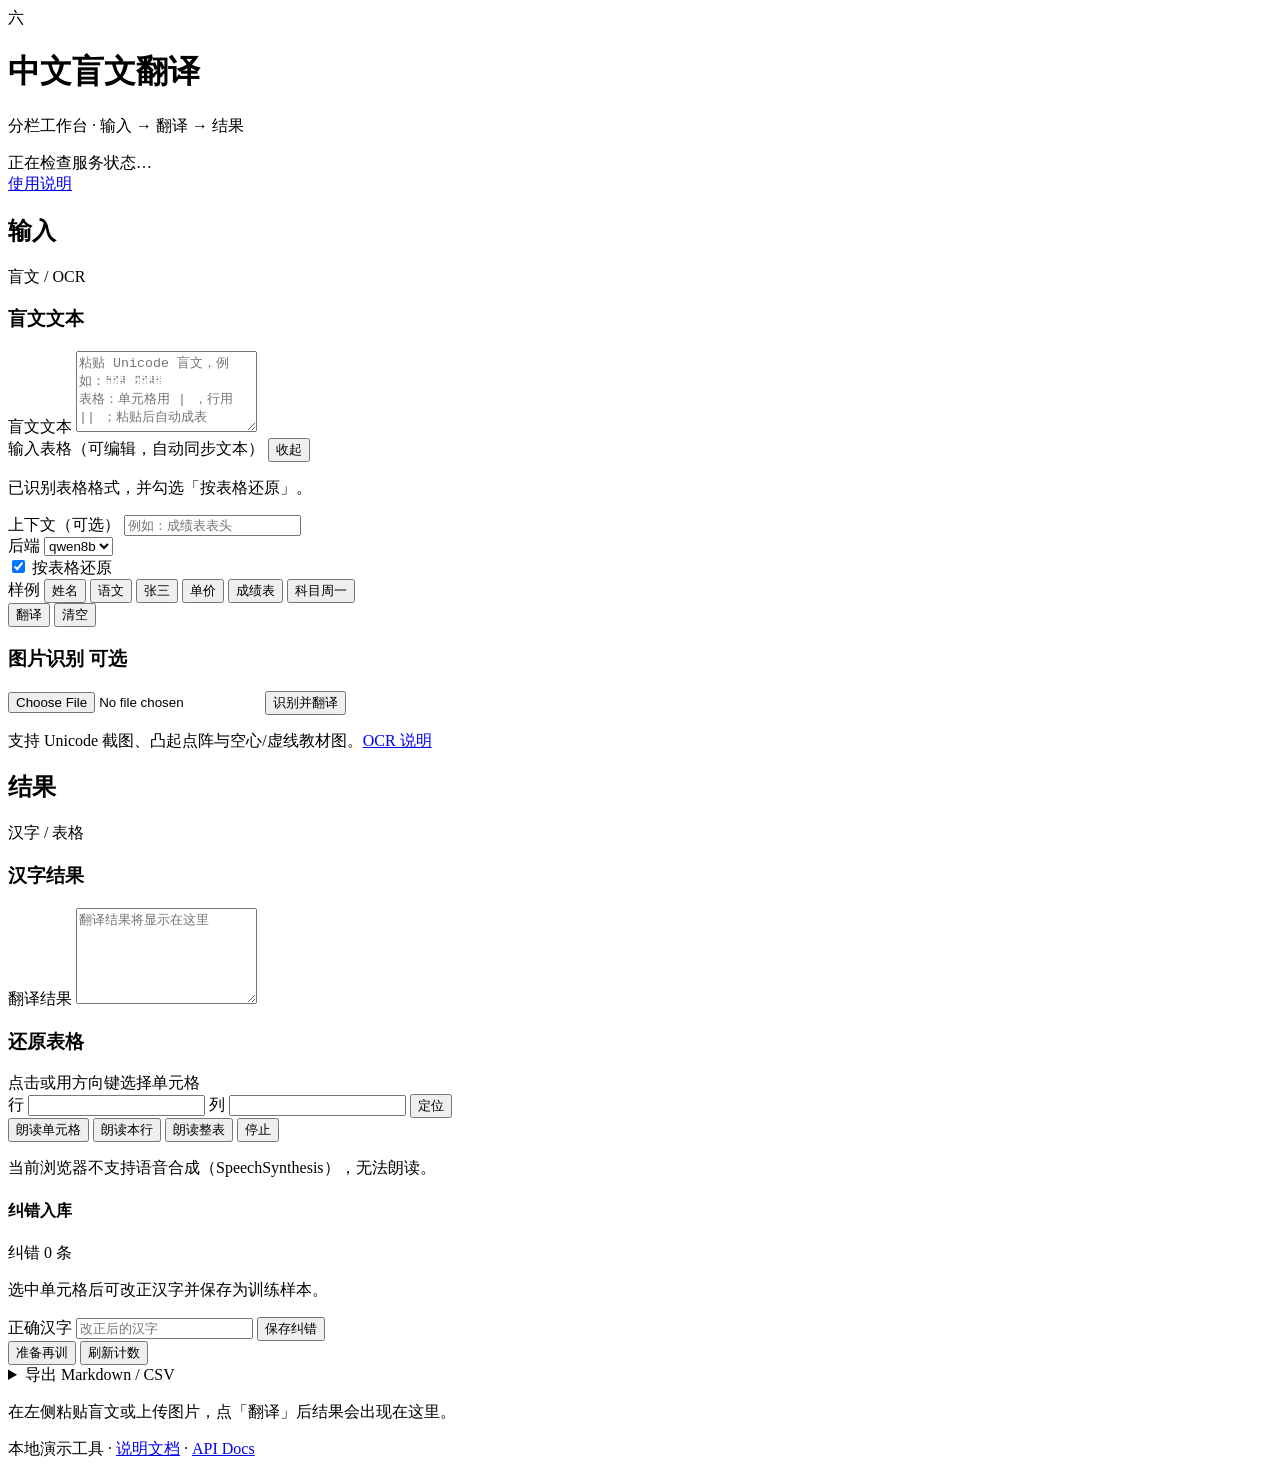
==== commit 83f23e01: "ui: redesign as D-split-workspace (input | output columns)" ====
--- a/apps/web/index.html
+++ b/apps/web/index.html
@@ -5,101 +5,114 @@
   <meta http-equiv="Cache-Control" content="no-store, no-cache, must-revalidate" />
   <meta http-equiv="Pragma" content="no-cache" />
   <meta name="viewport" content="width=device-width, initial-scale=1" />
-  <title>中文盲文翻译</title>
-  <link rel="stylesheet" href="/static/style.css?v=20261021ui2" />
+  <title>中文盲文翻译 · 工作台</title>
+  <link rel="stylesheet" href="/static/style.css?v=20261021splitD" />
 </head>
-<body>
-  <main class="card">
-    <header class="page-header">
-      <div class="page-header-text">
-        <div class="brand-row">
-          <span class="brand-mark" aria-hidden="true">六</span>
-          <h1>中文盲文翻译</h1>
-        </div>
-        <p class="sub">粘贴盲文或上传截图 → 翻译为汉字 · 支持表格还原与朗读</p>
+<body class="workspace">
+  <header class="topbar">
+    <div class="topbar-brand">
+      <span class="brand-mark" aria-hidden="true">六</span>
+      <div class="topbar-titles">
+        <h1>中文盲文翻译</h1>
+        <p class="topbar-sub">分栏工作台 · 输入 → 翻译 → 结果</p>
       </div>
-      <a class="help-link" href="/static/help.html" target="_blank" rel="noopener">使用说明</a>
-    </header>
+    </div>
+    <section class="status status-inline" id="statusBox" aria-live="polite">正在检查服务状态…</section>
+    <a class="help-link" href="/static/help.html" target="_blank" rel="noopener">使用说明</a>
+  </header>
 
-    <section class="status" id="statusBox" aria-live="polite">
-      正在检查服务状态…
-    </section>
-
-    <section class="panel" aria-labelledby="sec-input">
-      <h2 id="sec-input" class="panel-title">盲文输入</h2>
-
-      <label for="braille" class="sr-only">盲文文本</label>
-      <textarea id="braille" rows="4" placeholder="粘贴 Unicode 盲文，例如：⠓⠊⠼ ⠍⠊⠼⠂&#10;表格：单元格用 | ，行用 || ；粘贴后自动成表"></textarea>
-
-      <div id="inputTableWrap" class="input-table-wrap hidden">
-        <div class="input-table-head">
-          <label class="input-table-label">输入表格（可编辑，自动同步文本）</label>
-          <button type="button" id="btnHideInputTable" class="ghost tiny">收起</button>
-        </div>
-        <div id="inputTableOut" class="table-out input-table-out"></div>
-        <p class="hint" id="inputTableHint">已识别表格格式，并勾选「按表格还原」。</p>
+  <div class="workspace-grid">
+    <!-- —— 左：输入 —— -->
+    <aside class="col col-input" aria-label="输入区">
+      <div class="col-head">
+        <h2 class="col-title">输入</h2>
+        <span class="col-badge">盲文 / OCR</span>
       </div>
 
-      <div class="field-grid">
-        <div class="field">
-          <label for="context">上下文（可选）</label>
-          <input id="context" type="text" placeholder="例如：成绩表表头" />
+      <section class="panel" aria-labelledby="sec-input">
+        <h3 id="sec-input" class="panel-title">盲文文本</h3>
+        <label for="braille" class="sr-only">盲文文本</label>
+        <textarea id="braille" rows="5" placeholder="粘贴 Unicode 盲文，例如：⠓⠊⠼ ⠍⠊⠼⠂&#10;表格：单元格用 | ，行用 || ；粘贴后自动成表"></textarea>
+
+        <div id="inputTableWrap" class="input-table-wrap hidden">
+          <div class="input-table-head">
+            <label class="input-table-label">输入表格（可编辑，自动同步文本）</label>
+            <button type="button" id="btnHideInputTable" class="ghost tiny">收起</button>
+          </div>
+          <div id="inputTableOut" class="table-out input-table-out"></div>
+          <p class="hint" id="inputTableHint">已识别表格格式，并勾选「按表格还原」。</p>
         </div>
-        <div class="field field-backend">
-          <label for="backend">后端</label>
-          <select id="backend">
-            <option value="qwen8b" selected>qwen8b</option>
-            <option value="mt5">mt5</option>
-            <option value="auto">auto</option>
-          </select>
+
+        <div class="field-grid">
+          <div class="field">
+            <label for="context">上下文（可选）</label>
+            <input id="context" type="text" placeholder="例如：成绩表表头" />
+          </div>
+          <div class="field field-backend">
+            <label for="backend">后端</label>
+            <select id="backend">
+              <option value="qwen8b" selected>qwen8b</option>
+              <option value="mt5">mt5</option>
+              <option value="auto">auto</option>
+            </select>
+          </div>
         </div>
+
+        <div class="options-bar">
+          <label class="check">
+            <input type="checkbox" id="asTable" checked />
+            按表格还原
+          </label>
+          <div class="samples" role="group" aria-label="样例">
+            <span class="samples-label">样例</span>
+            <button type="button" class="chip" data-br="⠓⠊⠼ ⠍⠊⠼⠂" data-ctx="成绩表表头">姓名</button>
+            <button type="button" class="chip" data-br="⠬ ⠒" data-ctx="成绩表表头">语文</button>
+            <button type="button" class="chip" data-br="⠌⠦ ⠎⠧⠁" data-ctx="成绩表姓名">张三</button>
+            <button type="button" class="chip" data-br="⠙⠧ ⠛⠫⠆" data-ctx="销售表表头">单价</button>
+            <button type="button" class="chip chip-table"
+              data-sample="t01"
+              data-br="⠓⠊⠼ ⠍⠊⠼⠂ | ⠬ ⠒ | ⠱⠥ ⠓⠾ | ⠊⠼ ⠬⠄ || ⠌⠦ ⠎⠧⠁ | ⠼⠊⠃ | ⠼⠓⠓ | ⠼⠓⠑ || ⠇⠊ ⠎ | ⠼⠛⠓ | ⠼⠊⠑ | ⠼⠓⠚ || ⠶⠂ ⠥ | ⠼⠓⠑ | ⠼⠓⠃ | ⠼⠊⠚"
+              data-cells="[[&quot;⠓⠊⠼ ⠍⠊⠼⠂&quot;,&quot;⠬ ⠒&quot;,&quot;⠱⠥ ⠓⠾&quot;,&quot;⠊⠼ ⠬⠄&quot;],[&quot;⠌⠦ ⠎⠧⠁&quot;,&quot;⠼⠊⠃&quot;,&quot;⠼⠓⠓&quot;,&quot;⠼⠓⠑&quot;],[&quot;⠇⠊ ⠎&quot;,&quot;⠼⠛⠓&quot;,&quot;⠼⠊⠑&quot;,&quot;⠼⠓⠚&quot;],[&quot;⠶⠂ ⠥&quot;,&quot;⠼⠓⠑&quot;,&quot;⠼⠓⠃&quot;,&quot;⠼⠊⠚&quot;]]"
+              data-ctx="成绩表"
+              data-table="1">成绩表</button>
+            <button type="button" class="chip chip-table"
+              data-sample="subject_mon"
+              data-br="⠅⠢ ⠍⠥ | ⠌⠷ ⠊ || ⠬ ⠒ | ⠱⠥ ⠓⠾"
+              data-cells="[[&quot;⠅⠢ ⠍⠥&quot;,&quot;⠌⠷ ⠊&quot;],[&quot;⠬ ⠒&quot;,&quot;⠱⠥ ⠓⠾&quot;]]"
+              data-ctx="课程表"
+              data-table="1">科目周一</button>
+          </div>
+        </div>
+
+        <div class="actions">
+          <button type="button" id="btnTranslate" class="primary">翻译</button>
+          <button type="button" id="btnClear" class="ghost">清空</button>
+        </div>
+      </section>
+
+      <section class="panel panel-ocr" aria-labelledby="sec-ocr">
+        <h3 id="sec-ocr" class="panel-title">图片识别 <span class="panel-tag">可选</span></h3>
+        <div class="row file-row">
+          <input id="imageFile" type="file" accept="image/*" />
+          <button type="button" id="btnPipeline" class="primary">识别并翻译</button>
+        </div>
+        <p class="hint compact">支持 Unicode 截图、凸起点阵与空心/虚线教材图。<a href="/static/help.html#ocr" target="_blank" rel="noopener">OCR 说明</a></p>
+      </section>
+    </aside>
+
+    <!-- —— 右：输出 —— -->
+    <section class="col col-output" aria-label="结果区" aria-labelledby="sec-result">
+      <div class="col-head">
+        <h2 id="sec-result" class="col-title">结果</h2>
+        <span class="col-badge muted">汉字 / 表格</span>
       </div>
 
-      <div class="options-bar">
-        <label class="check">
-          <input type="checkbox" id="asTable" checked />
-          按表格还原
-        </label>
-        <div class="samples" role="group" aria-label="样例">
-          <span class="samples-label">样例</span>
-          <button type="button" class="chip" data-br="⠓⠊⠼ ⠍⠊⠼⠂" data-ctx="成绩表表头">姓名</button>
-          <button type="button" class="chip" data-br="⠬ ⠒" data-ctx="成绩表表头">语文</button>
-          <button type="button" class="chip" data-br="⠌⠦ ⠎⠧⠁" data-ctx="成绩表姓名">张三</button>
-          <button type="button" class="chip" data-br="⠙⠧ ⠛⠫⠆" data-ctx="销售表表头">单价</button>
-          <button type="button" class="chip chip-table"
-            data-sample="t01"
-            data-br="⠓⠊⠼ ⠍⠊⠼⠂ | ⠬ ⠒ | ⠱⠥ ⠓⠾ | ⠊⠼ ⠬⠄ || ⠌⠦ ⠎⠧⠁ | ⠼⠊⠃ | ⠼⠓⠓ | ⠼⠓⠑ || ⠇⠊ ⠎ | ⠼⠛⠓ | ⠼⠊⠑ | ⠼⠓⠚ || ⠶⠂ ⠥ | ⠼⠓⠑ | ⠼⠓⠃ | ⠼⠊⠚"
-            data-cells="[[&quot;⠓⠊⠼ ⠍⠊⠼⠂&quot;,&quot;⠬ ⠒&quot;,&quot;⠱⠥ ⠓⠾&quot;,&quot;⠊⠼ ⠬⠄&quot;],[&quot;⠌⠦ ⠎⠧⠁&quot;,&quot;⠼⠊⠃&quot;,&quot;⠼⠓⠓&quot;,&quot;⠼⠓⠑&quot;],[&quot;⠇⠊ ⠎&quot;,&quot;⠼⠛⠓&quot;,&quot;⠼⠊⠑&quot;,&quot;⠼⠓⠚&quot;],[&quot;⠶⠂ ⠥&quot;,&quot;⠼⠓⠑&quot;,&quot;⠼⠓⠃&quot;,&quot;⠼⠊⠚&quot;]]"
-            data-ctx="成绩表"
-            data-table="1">成绩表</button>
-          <button type="button" class="chip chip-table"
-            data-sample="subject_mon"
-            data-br="⠅⠢ ⠍⠥ | ⠌⠷ ⠊ || ⠬ ⠒ | ⠱⠥ ⠓⠾"
-            data-cells="[[&quot;⠅⠢ ⠍⠥&quot;,&quot;⠌⠷ ⠊&quot;],[&quot;⠬ ⠒&quot;,&quot;⠱⠥ ⠓⠾&quot;]]"
-            data-ctx="课程表"
-            data-table="1">科目周一</button>
-        </div>
+      <div class="panel">
+        <h3 class="panel-title">汉字结果</h3>
+        <label for="result" class="sr-only">翻译结果</label>
+        <textarea id="result" rows="6" readonly placeholder="翻译结果将显示在这里"></textarea>
+        <p class="meta" id="meta"></p>
       </div>
-
-      <div class="actions">
-        <button type="button" id="btnTranslate" class="primary">翻译</button>
-        <button type="button" id="btnClear" class="ghost">清空</button>
-      </div>
-    </section>
-
-    <section class="panel panel-muted" aria-labelledby="sec-ocr">
-      <h2 id="sec-ocr" class="panel-title">图片识别 <span class="panel-tag">可选</span></h2>
-      <div class="row file-row">
-        <input id="imageFile" type="file" accept="image/*" />
-        <button type="button" id="btnPipeline" class="primary">识别并翻译</button>
-      </div>
-      <p class="hint compact">支持 Unicode 截图、凸起点阵与空心/虚线教材图。<a href="/static/help.html#ocr" target="_blank" rel="noopener">OCR 说明</a></p>
-    </section>
-
-    <section class="panel" aria-labelledby="sec-result">
-      <h2 id="sec-result" class="panel-title">汉字结果</h2>
-      <label for="result" class="sr-only">翻译结果</label>
-      <textarea id="result" rows="5" readonly placeholder="翻译结果将显示在这里"></textarea>
 
       <div id="tableWrap" class="table-wrap hidden">
         <div class="result-table-head">
@@ -149,24 +162,16 @@
         </details>
       </div>
 
-      <p class="meta" id="meta"></p>
+      <div class="output-empty" id="outputEmptyHint">
+        <p>在左侧粘贴盲文或上传图片，点「翻译」后结果会出现在这里。</p>
+      </div>
     </section>
+  </div>
 
-    <details class="help-panel">
-      <summary>使用说明（OCR · 表格 · 许可 · API）</summary>
-      <div class="help-panel-body">
-        <p><strong>OCR：</strong>① 网页/Unicode 盲文表格截图；② 凸起点阵照片；③ 空心/虚线教材图（自动实心化）。立体透视或严重模糊仍可能失败，可改粘贴盲文。接口 <code>/v1/pipeline</code>。</p>
-        <p><strong>表格：</strong>含 <code>|</code> / <code>||</code> 时自动成表并勾选「按表格还原」；整表翻译请保持勾选。</p>
-        <p><strong>许可：</strong>基座模型多为 <strong>CC BY-NC-SA</strong>（非商用）。</p>
-        <p><strong>API：</strong><code>GET /health</code> · <code>POST /v1/translate</code> · <code>POST /v1/detect</code> · <code>POST /v1/pipeline</code> · <code>POST /v1/corrections</code> · OpenAPI <code>/docs</code></p>
-        <p><a href="/static/help.html" target="_blank" rel="noopener">打开完整说明页</a></p>
-      </div>
-    </details>
+  <footer class="workspace-footer">
+    <p>本地演示工具 · <a href="/static/help.html" target="_blank" rel="noopener">说明文档</a> · <a href="/docs" target="_blank" rel="noopener">API Docs</a></p>
+  </footer>
 
-    <footer>
-      <p>本地演示工具 · <a href="/static/help.html" target="_blank" rel="noopener">说明文档</a> · <a href="/docs" target="_blank" rel="noopener">API Docs</a></p>
-    </footer>
-  </main>
-  <script src="/static/app.js?v=20261021ui2"></script>
+  <script src="/static/app.js?v=20261021splitD"></script>
 </body>
 </html>
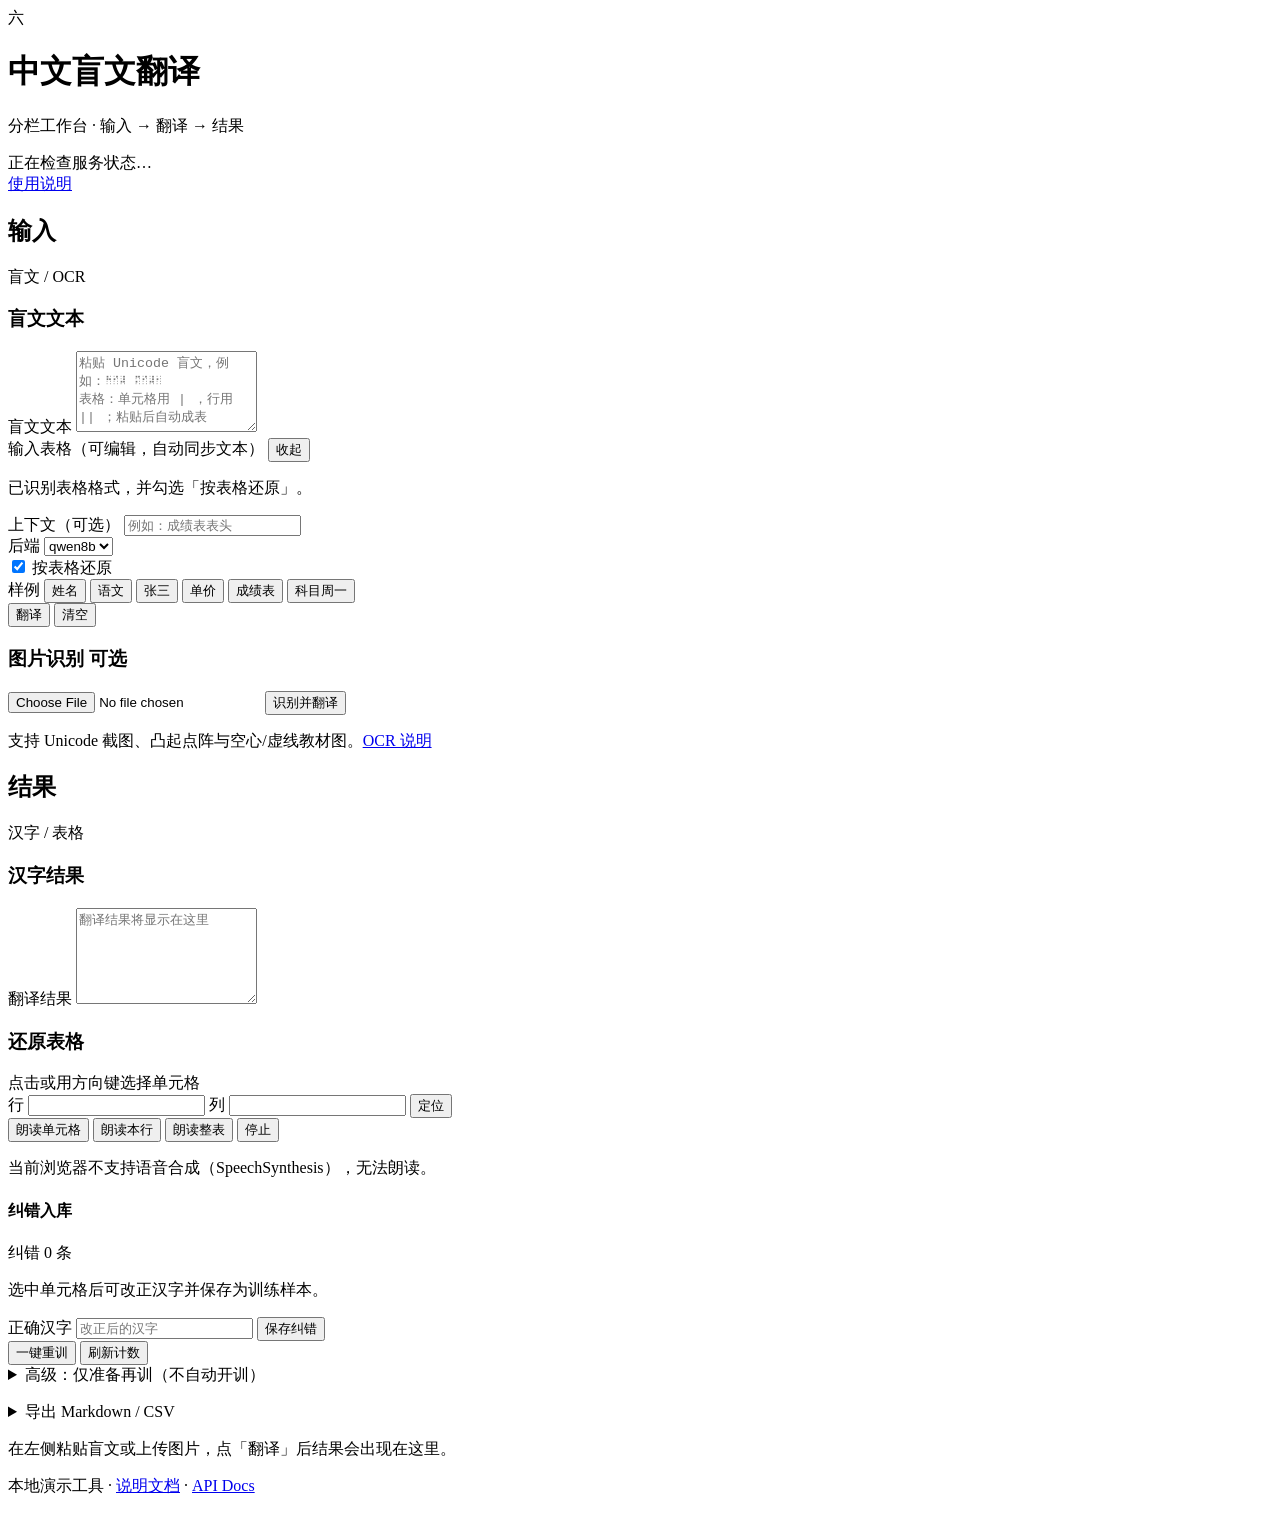
==== commit 93694719: "feat: one-click web retrain with progress, adapter copy, hot unload Web primary「一键重训」merges correcti" ====
--- a/apps/web/index.html
+++ b/apps/web/index.html
@@ -6,7 +6,7 @@
   <meta http-equiv="Pragma" content="no-cache" />
   <meta name="viewport" content="width=device-width, initial-scale=1" />
   <title>中文盲文翻译 · 工作台</title>
-  <link rel="stylesheet" href="/static/style.css?v=20261021splitD" />
+  <link rel="stylesheet" href="/static/style.css?v=20261021oneclick" />
 </head>
 <body class="workspace">
   <header class="topbar">
@@ -147,10 +147,21 @@
               <button type="button" id="btnSaveCorrect" class="primary">保存纠错</button>
             </div>
             <div class="correct-row">
-              <button type="button" id="btnPrepareRetrain" class="ghost accent">准备再训</button>
+              <button type="button" id="btnOneClickRetrain" class="primary">一键重训</button>
               <button type="button" id="btnRefreshCorrectStats" class="ghost tiny">刷新计数</button>
             </div>
+            <details class="retrain-advanced">
+              <summary>高级：仅准备再训（不自动开训）</summary>
+              <div class="correct-row">
+                <button type="button" id="btnPrepareRetrain" class="ghost accent">准备再训</button>
+              </div>
+              <p class="hint compact">只合并样本并给出 PowerShell 命令；适合手动在另一台机器训练。</p>
+            </details>
             <div id="retrainBox" class="retrain-box hidden" aria-live="polite"></div>
+            <div id="retrainProgress" class="retrain-progress hidden" aria-live="polite">
+              <div class="retrain-progress-bar"><span id="retrainProgressFill"></span></div>
+              <p id="retrainProgressText" class="retrain-progress-text"></p>
+            </div>
           </div>
         </div>
         <details class="export-details">
@@ -172,6 +183,6 @@
     <p>本地演示工具 · <a href="/static/help.html" target="_blank" rel="noopener">说明文档</a> · <a href="/docs" target="_blank" rel="noopener">API Docs</a></p>
   </footer>
 
-  <script src="/static/app.js?v=20261021splitD"></script>
+  <script src="/static/app.js?v=20261021oneclick"></script>
 </body>
 </html>
